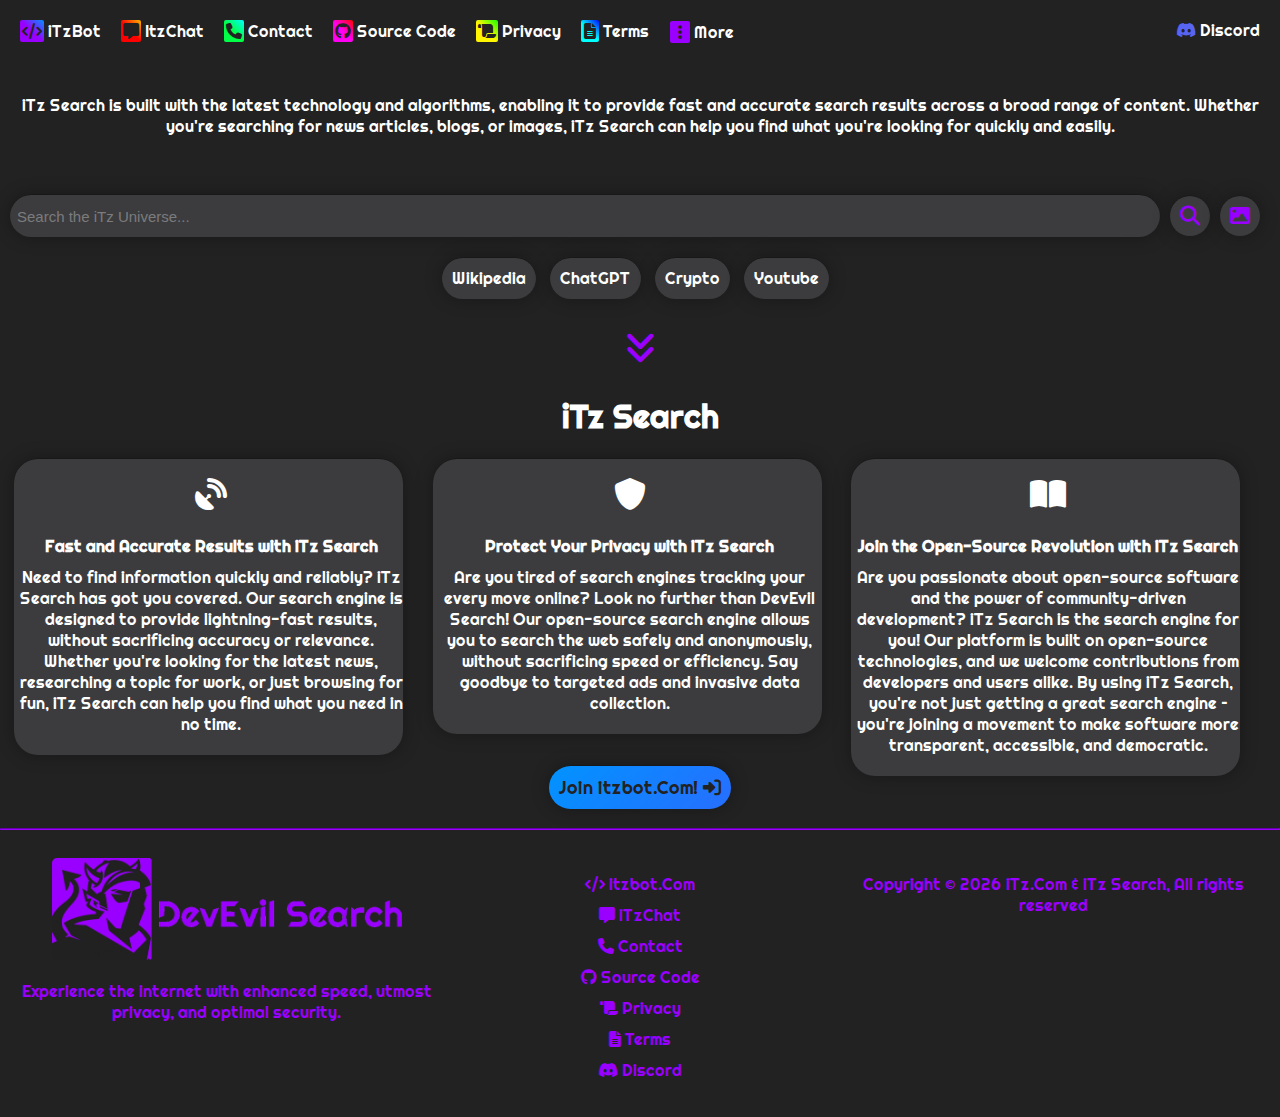
==== index.html @ b68a8035 "Add files via upload" ====
<!DOCTYPE html>
<html>

<head>
	<meta charset="UTF-8" />
	<meta name="viewport" content="width=device-width, initial-scale=1.0" />
	<link rel="shortcut icon" type="image/png" href="img/logo.png">
	<title>iTz Search - Open Source Search Engine</title>
	<meta name="description"
		content="iTz Search is a fast and efficient open-source search engine designed for everyone.">
	<meta name="keywords"
		content="Develop website, web development, web design, innovative solutions, user-friendly, cutting-edge technology, responsive design, custom web solutions, dynamic user experience, professional development services.">
	<meta name="author" content="iTz">
	<meta property="og:site_name" content="iTz Search">
	<meta property="og:url" content="https://itzsearch.netlify.app">
	<meta property="og:title" content="iTz Search - Open Source Search Engine">
	<meta property="og:description"
		content="iTz Search is a fast and efficient open-source search engine designed for everyone.">
	<meta property="og:image" content="">
	<meta name="theme-color" content="#9900FF">
	<meta property="og:type" content="website">
	<link rel="stylesheet" href="css/style.css">
	<link rel="stylesheet" href="https://cdnjs.cloudflare.com/ajax/libs/font-awesome/6.3.0/css/all.min.css" />
	<link rel="manifest" href="manifest.json" />
</head>

<body>
	<nav>
		<div class="dropdownmob">
			<h1><i class="fa-solid fa-ellipsis-vertical icon7"></i> Menu</h1>
			<div class="dropdowncontent">
				<li><a href="https://itzbot.netlify.app" target="_blank"><i class="fa fa-code icon1"></i> iTzBot</a></li>
				<li><a href="https://chat.devevil.com/" target="_blank"><i class="fa fa-message icon2"></i>
						iTzChat</a></li>
				<li><a href="form.html" target="_blank"><i class="fa fa-phone icon3"></i> Contact</a>
				</li>
				<li><a href="https://github.com" target="_blank"><i
							class="fab fa-github icon4"></i> Source Code</a></li>
				<li><a href="./privacy" target="_blank"><i class="fa-solid fa-scroll icon5"></i> Privacy</a></li>
				<li><a href="./terms" target="_blank"><i class="fa-solid fa-file-lines icon6"></i> Terms</a></li>
				<li><a href="https://dsc.gg/devevil" target="_blank"><i class="fab fa-discord discord"></i> Discord</a>
				</li>
				<li><a id="dark" class="theme-button active" data-theme="default"><i class="fas fa-moon"></i> Dark</a>
				</li>
				<li><a id="light" class="theme-button" data-theme="light"><i class="fas fa-sun"></i> Light</a></li>
			</div>
		</div>

		<ul class="navbar">
			<li><a href="https://itzbot.netlify.app" target="_blank"><i class="fa fa-code icon1"></i> iTzBot</a></li>
			<li><a href="form.html" target="_blank"><i class="fa fa-message icon2"></i> ItzChat</a>
			</li>
			<li><a href="form.html" target="_blank"><i class="fa fa-phone icon3"></i> Contact</a></li>
			<li><a href="https://github.com/" target="_blank"><i
						class="fab fa-github icon4"></i> Source Code</a></li>
			<li><a href="./privacy" target="_blank"><i class="fa-solid fa-scroll icon5"></i> Privacy</a></li>
			<li><a href="./terms" target="_blank"><i class="fa-solid fa-file-lines icon6"></i> Terms</a></li>
			<div class="dropdown navbar">
				<button onclick="myFunction()" class="dropbtn"><i class="fa-solid fa-ellipsis-vertical icon7"></i>
					More</button>
				<div id="myDropdown" class="dropdown-content">
					<a id="dark" class="theme-button active" data-theme="default"><i class="fas fa-moon"></i> Dark</a>
					<a id="light" class="theme-button" data-theme="light"><i class="fas fa-sun"></i> Light</a>
				</div>
			</div>
			<li class="right"><a href="https://discord.gg/3WUfYfVj3Z" target="_blank"><i class="fab fa-discord discord"></i>
					Discord</a></li>
		</ul>
	</nav>

	 
	
	<p class="desc">iTz Search is built with the latest technology and algorithms, enabling it to provide fast and
		accurate search results across a broad range of content. Whether you're searching for news articles, blogs, or
		images, iTz Search can help you find what you're looking for quickly and easily.</p>
	<br><br>
	<form id="search-form">
		<div class="search-container">
			<input type="text" id="query" name="query" placeholder="Search the iTz Universe..." autocomplete="off">
			<button id="search" type="submit"><i class="fa-solid fa-magnifying-glass"></i></button>
			<button type="button" id="toggle-results"><i class="fa-solid fa-image"></i></button>
		</div>
		<br>
		<div class="suggestions">
			<div class="suggest">Wikipedia</div>
			<div class="suggest">ChatGPT</div>
			<div class="suggest">Crypto</div>
			<div class="suggest">Youtube</div>
		</div>
	</form>
	<br>
	<iframe name="resultFrame" id="resultFrame" frameborder="0" width="100%" height="1000"
		style="border-radius: 24px; display: none;"></iframe>

	<div id="search-results"></div>

	<i class="fa-solid fa-angles-down scroll"></i>

	<br>
	<div class="why-container">
		<h1>iTz Search</h1>
		<div class="why">
			<div class="whyicon"><i class="fa-solid fa-satellite-dish"></i></div>
			<br>
			<div class="whytitle">Fast and Accurate Results with iTz Search</div>
			<div class="whydesc">Need to find information quickly and reliably? iTz Search has got you covered. Our
				search engine is designed to provide lightning-fast results, without sacrificing accuracy or relevance.
				Whether you're looking for the latest news, researching a topic for work, or just browsing for fun,
				iTz Search can help you find what you need in no time.</div>
		</div>
		<div class="why">
			<div class="whyicon"><i class="fa-solid fa-shield"></i></div>
			<br>
			<div class="whytitle">Protect Your Privacy with iTz Search</div>
			<div class="whydesc">Are you tired of search engines tracking your every move online? Look no further than
				DevEvil Search! Our open-source search engine allows you to search the web safely and anonymously,
				without sacrificing speed or efficiency. Say goodbye to targeted ads and invasive data collection.</div>
		</div>
		<div class="why">
			<div class="whyicon"><i class="fa-solid fa-book-open"></i></div>
			<br>
			<div class="whytitle">Join the Open-Source Revolution with iTz Search</div>
			<div class="whydesc">Are you passionate about open-source software and the power of community-driven
				development? iTz Search is the search engine for you! Our platform is built on open-source
				technologies, and we welcome contributions from developers and users alike. By using iTz Search,
				you're not just getting a great search engine – you're joining a movement to make software more
				transparent, accessible, and democratic.</div>
		</div>
	</div>

	<a href="https://itzbot.netlify.app/" target="_blank" class="devevil">Join itzbot.Com! <i
			class="fa-solid fa-right-to-bracket"></i></a>
	<br><br>
	<hr>
	<footer>
		<div class="footer-left">
			<img src="img/logo.png" alt="Logo" id="logo2" draggable="false">
			<p>Experience the internet with enhanced speed, utmost privacy, and optimal security.</p>
		</div>
		<div class="footer-middle">
			<ul>
				<li><a href="https://itzbot.netlify.app/" target="_blank"><i class="fa fa-code"></i> itzbot.Com</a></li>
				<li><a href="form.html" target="_blank"><i class="fa fa-message"></i> iTzChat</a>
				</li>
				<li><a href="form.html" target="_blank"><i class="fa fa-phone"></i> Contact</a></li>
				<li><a href="https://github.com/" target="_blank"><i class="fab fa-github"></i>
						Source Code</a></li>
				<li><a href="privacy.html" target="_blank"><i class="fa-solid fa-scroll"></i> Privacy</a></li>
				<li><a href="terms.html" target="_blank"><i class="fa-solid fa-file-lines"></i> Terms</a></li>
				<li><a href="https://discord.gg/3WUfYfVj3Z" target="_blank"><i class="fab fa-discord"></i> Discord</a></li>
			</ul>
		</div>
		<div class="footer-right">
			<p>Copyright © <script>document.write(new Date().getFullYear())</script> iTz.Com & iTz Search, All rights reserved</p>
		</div>
	</footer>


	<script src="js/index.js"></script>
	<script>
		if ('serviceWorker' in navigator) {
			window.addEventListener('load', function () {
				navigator.serviceWorker.register('service.js').then(function (registration) {
					console.log('ServiceWorker registration successful with scope: ', registration.scope);
				}, function (err) {
					console.log('ServiceWorker registration failed: ', err);
				});
			});
		}
	</script>
</body>

</html>
---- css/style.css ----
@import url('https://fonts.googleapis.com/css2?family=Play:wght@700&family=Righteous&display=swap');

.default {
	--bg: #222222;
	--color1: #fff;
	--color2: #9900ff;
	--search: rgb(60, 60, 62);
}

.light {
	--bg: #fff;
	--color1: #222222;
	--color2: #9900ff;
	--search: transparent;
}

body {
	text-align: center;
	background-color: var(--bg);
	font-family: 'Righteous', sans-serif;
	margin: 0px !important;
}

nav {
	padding: 20px 0 0 0;
}

.navbar {
	list-style: none;
	margin: 0;
	padding: 0;
	display: flex;
	color: var(--color1);
}

.navbar a {
	color: var(--color1);
	text-decoration: none;
}

.icon1 {
	color: var(--bg);
	padding: 3px 2px 3px 2px;
	border-radius: 2px;
	background-color: #9900ff;
	background-image: linear-gradient(45deg, #9900ff 48%, #0193ff 100%);
}

.icon2 {
	color: var(--bg);
	padding: 3px 2px 3px 2px;
	border-radius: 2px;
	background-color: #FF0000;
	background-image: linear-gradient(45deg, #FF0000 48%, #FFB800 100%);
}

.icon3 {
	color: var(--bg);
	padding: 3px 2px 3px 2px;
	border-radius: 2px;
	background-color: #00FF47;
	background-image: linear-gradient(45deg, #00FF47 48%, #00FFFF 100%);
}

.icon4 {
	color: var(--bg);
	padding: 3px 2px 3px 2px;
	border-radius: 2px;
	background-color: #FF00F5;
	background-image: linear-gradient(45deg, #FF00F5 48%, #FF0000 100%);
}

.icon5 {
	color: var(--bg);
	padding: 3px 2px 3px 2px;
	border-radius: 2px;
	background-color: #FFF500;
	background-image: linear-gradient(45deg, #FFF500 48%, #14FF00 100%);
}

.icon6 {
	color: var(--bg);
	padding: 3px 3px 3px 3px;
	border-radius: 2px;
	background-color: #00FFFF;
	background-image: linear-gradient(45deg, #00FFFF 48%, #000AFF 100%);
}

nav li {
	text-decoration: none;
	margin-left: 20px;
	margin-bottom: 35px;
	vertical-align: middle;
	color: var(--color2);
}

.right {
	color: var(--color1);
	margin-left: auto;
	margin-right: 20px;
}

.discord {
	color: #5865F2;
}

#search-form input {
	background-color: var(--search);
	border-radius: 24px;
	box-shadow: rgba(0, 0, 0, 0.31) 0px -0.5px 0px, rgba(0, 0, 0, 0.31) 0px 0px 18px;
	transition: box-shadow 0.3s ease-in-out 0s, border 0.3s ease-in-out 0s;
	border: none;
	width: 100%;
	height: 40px;
	color: var(--color1);
	font-size: 15px;
}

#search-form input:focus {
	outline: none;
	box-shadow: var(--color2) 0px 0px 10px;
}

#search-form input::placeholder {
	padding: 5px;
	line-height: 1rem;
	width: 100%;
	margin: 0px;
	color: rgba(248, 248, 248, 0.344);
	border: none;
	resize: none;
	background: none;
}

.search-container {
	display: flex;
	align-items: center;
	padding: 0px 10px;
}

#query {
	flex: 1;
	margin-right: 10px;
}

#search {
	width: 40px;
	height: 40px;
	border-radius: 10px;
	font-size: 20px;
	background-color: var(--search);
	border-radius: 24px;
	box-shadow: rgba(0, 0, 0, 0.31) 0px -0.5px 0px, rgba(0, 0, 0, 0.31) 0px 0px 18px;
	transition: box-shadow 0.3s ease-in-out 0s, border 0.3s ease-in-out 0s;
	color: var(--color2);
	cursor: pointer;
	border: none;
	margin-right: 10px;
}

#toggle-results:hover,
#search:hover {
	box-shadow: var(--color2) 0px 0px 10px;
}

#toggle-results {
	width: 40px;
	height: 40px;
	border-radius: 10px;
	font-size: 20px;
	background-color: var(--search);
	border-radius: 24px;
	box-shadow: rgba(0, 0, 0, 0.31) 0px -0.5px 0px, rgba(0, 0, 0, 0.31) 0px 0px 18px;
	transition: box-shadow 0.3s ease-in-out 0s, border 0.3s ease-in-out 0s;
	color: var(--color2);
	cursor: pointer;
	border: none;
	margin-right: 10px;
}

#search-results {
	background-color: rgba(255, 255, 255, 0.088);
	border-radius: 24px;
	box-shadow: rgba(0, 0, 0, 0.31) 0px -0.5px 0px, rgba(0, 0, 0, 0.31) 0px 0px 18px;
	transition: box-shadow 0.3s ease-in-out 0s, border 0.3s ease-in-out 0s;
}

#search-results a {
	color: var(--color2);
}

#search-results p {
	color: var(--color1);
}

#search-results img {
	padding: 0 10px;
}


#load-more {
	height: 40px;
	border-radius: 2px;
	font-size: 20px;
	background-color: transparent;
	backdrop-filter: blur(10px);
	-webkit-backdrop-filter: blur(10px);
	color: var(--color2);
	cursor: pointer;
	font-weight: bold;
	border: 1px solid rgba(255, 255, 255, 0.18);
}

img {
	border-radius: 5px;
}

.footer-text a {
	color: var(--color2);
	text-decoration: none;
}

.desc {
	padding: 0px 5px;
	color: var(--color1);
}

.logo {
	margin-top: 120px;
	align-items: center;
}

.default .theme-button#dark {
	display: none;
}

.light .theme-button#light {
	display: none;
}

.dropbtn {
	font-family: 'Righteous', sans-serif;
	text-decoration: none;
	margin-left: 15px;
	margin-bottom: 35px;
	vertical-align: middle;
	background-color: transparent;
	color: var(--color1);
	font-size: 16px;
	border: none;
	cursor: pointer;
}

.dropbtn:hover,
.dropbtn:focus {
	background-color: transparent;
}

.dropdown {
	position: relative;
	display: inline-block;
}

.dropdown-content {
	cursor: pointer;
	display: none;
	position: absolute;
	margin-left: 20px;
	background-color: rgba(255, 255, 255, 0.088);
	border-radius: 24px;
	box-shadow: rgba(0, 0, 0, 0.31) 0px -0.5px 0px, rgba(0, 0, 0, 0.31) 0px 0px 18px;
	transition: box-shadow 0.3s ease-in-out 0s, border 0.3s ease-in-out 0s;
	min-width: 160px;
	z-index: 1;
}

.dropdown-content a {
	color: var(--color1);
	padding: 12px;
	text-decoration: none;
	display: block;
}

.show {
	display: block;
}

.icon7 {
	color: var(--bg);
	padding: 3px 8px 3px 8px;
	border-radius: 2px;
	background-color: #9900ff;
}

.suggest {
	display: inline-block;
	margin-right: 10px;
	/* Optional: add some space between suggestions */
	background-color: var(--search);
	border-radius: 24px;
	padding: 10px 10px 10px 10px;
	cursor: pointer;
	color: var(--color1);
	box-shadow: rgba(0, 0, 0, 0.31) 0px -0.5px 0px, rgba(0, 0, 0, 0.31) 0px 0px 18px;
	transition: box-shadow 0.3s ease-in-out 0s, border 0.3s ease-in-out 0s;
}

.why {
	background-color: var(--search);
	border-radius: 24px;
	box-shadow: rgba(0, 0, 0, 0.31) 0px -0.5px 0px, rgba(0, 0, 0, 0.31) 0px 0px 18px;
	transition: box-shadow 0.3s ease-in-out 0s, border 0.3s ease-in-out 0s;
	display: inline-block;
	vertical-align: top;
	width: 30%;
	margin-right: 2%;
	padding: 15px 0 0 5px;
}

.why-container h1 {
	color: var(--color1);
}

.why:hover, .suggest:hover {
	box-shadow: var(--color2) 0px 0px 10px;
}

.whytitle {
	color: var(--color1);
	font-weight: bold;
	margin-bottom: 10px;
}

.whydesc {
	color: var(--color1);
	margin-bottom: 20px;
}

.whyicon {
	font-size: 32px;
	color: var(--color1);
}

.devevil {
	background: linear-gradient(-45deg, #9900ff, #0193ff);
    background-size: 400% 400%;
    animation: gradient 15s ease infinite;
	border-radius: 24px;
	box-shadow: rgba(0, 0, 0, 0.31) 0px -0.5px 0px, rgba(0, 0, 0, 0.31) 0px 0px 18px;
	transition: box-shadow 0.3s ease-in-out 0s, border 0.3s ease-in-out 0s;
	width: 100%;
	padding: 10px 10px 10px 10px;
	text-decoration: none;
	font-size: 1.125rem;
	color: var(--bg);
}

@keyframes gradient {
    0% {
      background-position: 10% 50%;
    }
    50% {
      background-position: 100% 50%;
    }
    100% {
      background-position: 0% 50%;
    }
}

.dropdownmob {
	display: none;
}

.scroll {
	color: var(--color2);
	font-size: 35px;
	margin-bottom: 10px;
	margin-top: 10px;
}

footer {
  display: flex;
  justify-content: space-between;
  background-color: var(--bg);
  padding: 20px;
  color: var(--color2);
}

.footer-left, .footer-middle, .footer-right {
  flex-basis: 33.33%;
}

.footer-left img {
  width: 350px;
}

.footer-right img {
  width: 350px;
}

.footer-middle ul {
  list-style: none;
  padding: 0;
}

.footer-middle li {
	color: var(--color2);
  margin-bottom: 10px;
}

.footer-middle li a{
	text-decoration: none;
	color: var(--color2);
}

.footer-right form {
  display: flex;
}

hr {
	border-color: var(--color2);
}

iframe {
	padding: 0 5px;
}


@media(max-width:930px) {
	.navbar {
		display: none;
	}

	.dropdownmob {
		color: var(--color1);
		position: relative;
		display: inline-block;
	}

	.dropdowncontent {
		color: var(--color1);
		display: none;
		background-color: var(--search);
		border-radius: 24px;
		box-shadow: rgba(0, 0, 0, 0.31) 0px -0.5px 0px, rgba(0, 0, 0, 0.31) 0px 0px 18px;
		transition: box-shadow 0.3s ease-in-out 0s, border 0.3s ease-in-out 0s;
		padding: 12px 16px;
		z-index: 1;
		list-style: none;
	}

	.dropdowncontent a {
		color: var(--color1);
		text-decoration: none;
	}

	.dropdownmob:hover .dropdowncontent {
		display: block;
	}

	.why {
		padding: 0 50px;
		margin-bottom: 25px;
	}

	.footer-left {
		display: none;
	}

	.logo {
		width: 400px;
	}
}


::-webkit-scrollbar {
  width: 5px;
  height: 6px;
}

::-webkit-scrollbar-track {
  box-shadow: inset 0 0 5px var(--bg);
  border-radius: 10px;
}

::-webkit-scrollbar-thumb {
  background: var(--color2);
  border-radius: 10px;
}

::-webkit-scrollbar-thumb:hover {
  background: var(--color2);
}
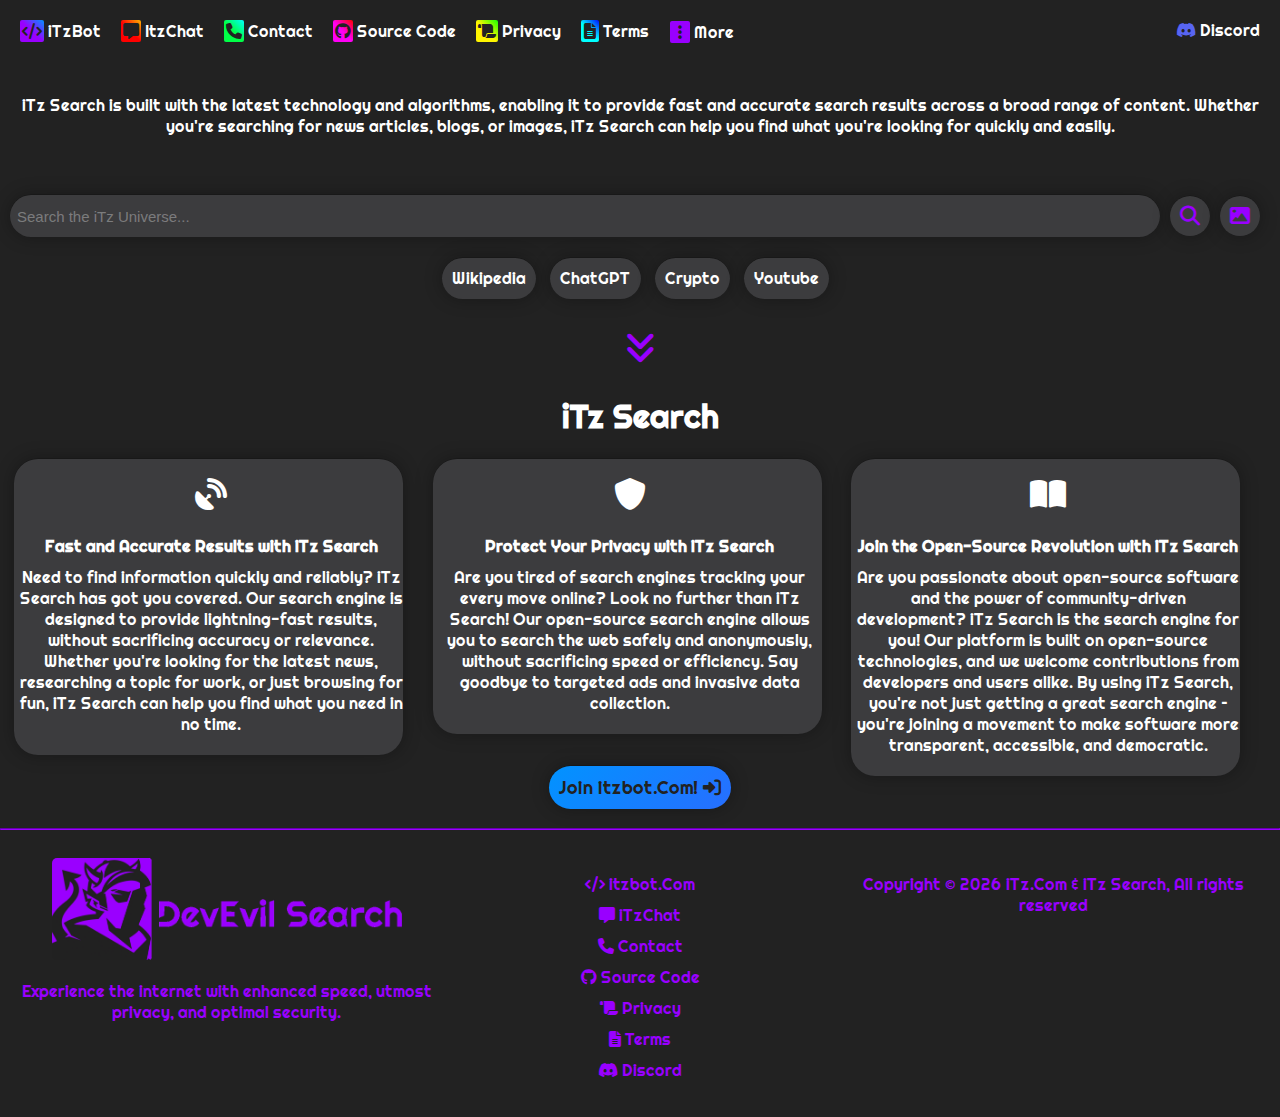
==== commit 1fd9d8b7: "Update index.html" ====
--- a/index.html
+++ b/index.html
@@ -113,7 +113,7 @@
 			<br>
 			<div class="whytitle">Protect Your Privacy with iTz Search</div>
 			<div class="whydesc">Are you tired of search engines tracking your every move online? Look no further than
-				DevEvil Search! Our open-source search engine allows you to search the web safely and anonymously,
+				iTz Search! Our open-source search engine allows you to search the web safely and anonymously,
 				without sacrificing speed or efficiency. Say goodbye to targeted ads and invasive data collection.</div>
 		</div>
 		<div class="why">
